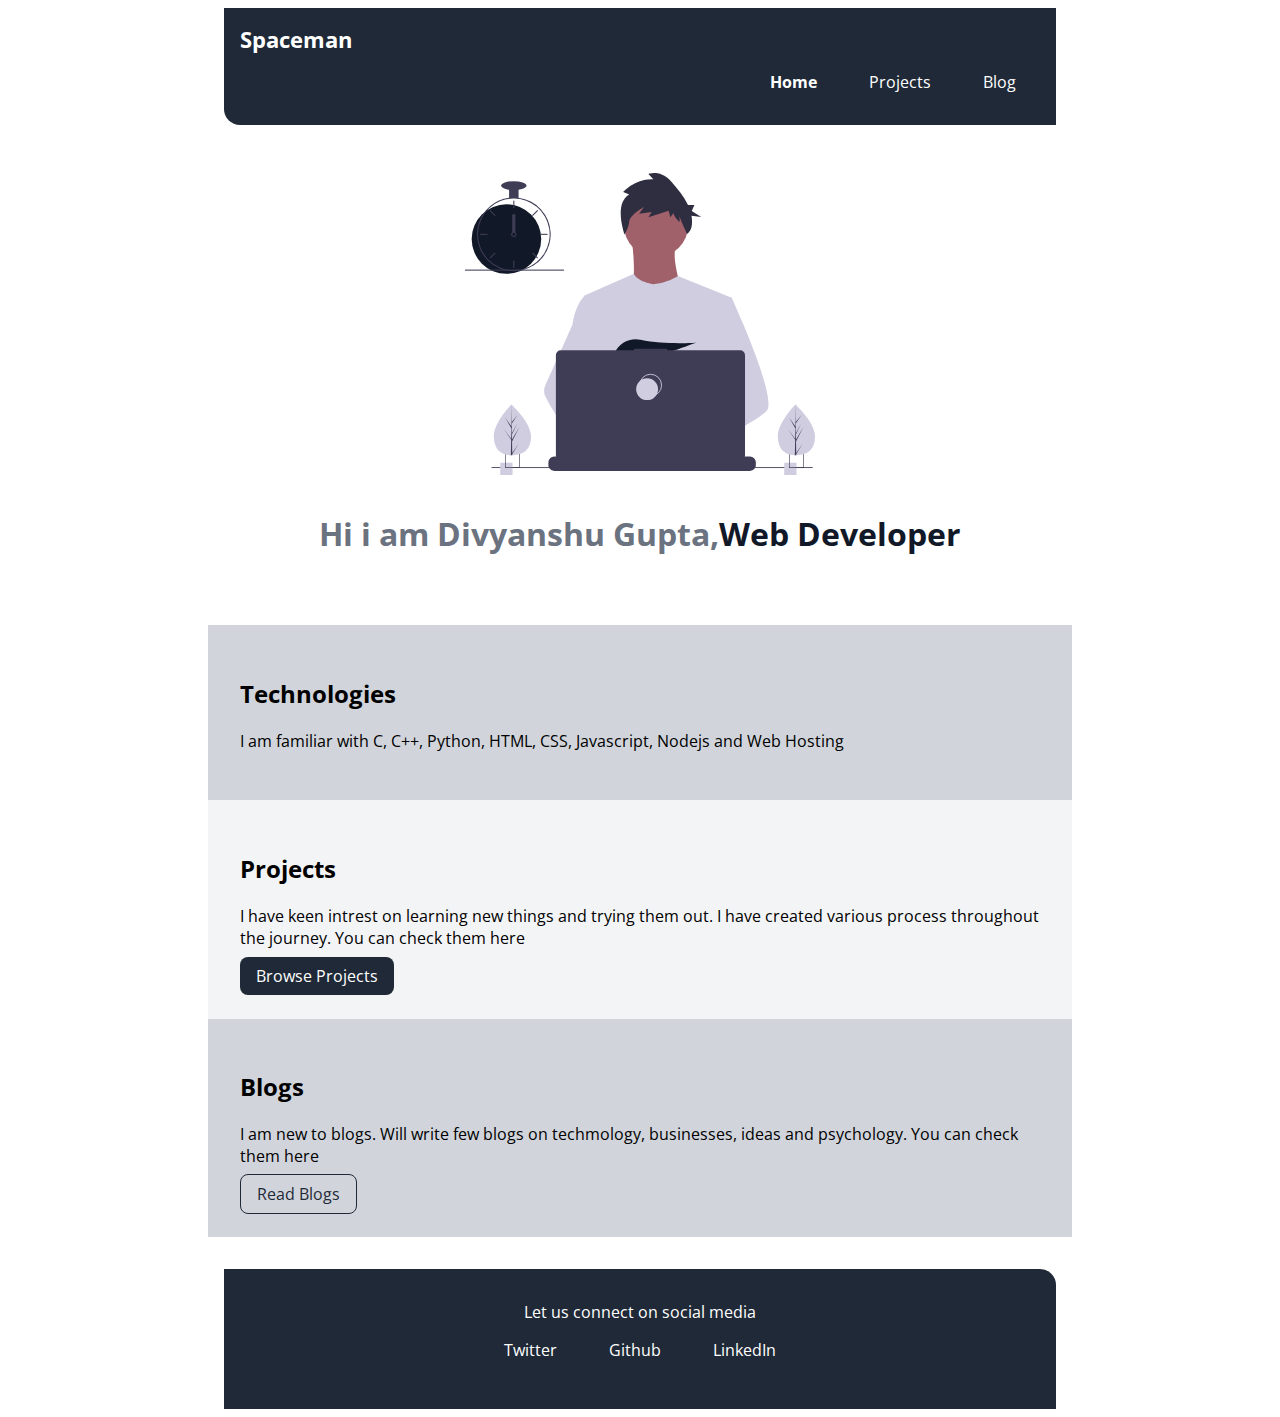
==== index.html @ 64ac0c8d "Initial Commit" ====
<!DOCTYPE html>
<html lang="en">
<head>
    <meta charset="UTF-8">
    <meta name="viewport" content="width=device-width, initial-scale=1.0">
    <title>Spaceman | Home</title>
    <link href="style.css" rel="stylesheet" />
</head>
<body>
    <nav class="navigation container-center">
        <div class="nav-brand">Spaceman</div>
        <ul class="list-non-bullet nav-pills">
            <li class="list-item-inline"><a class="link link-active" href="/">Home</a></li>
            <li class="list-item-inline"><a class="link" href="/projects.html">Projects</a></li>
            <li class="list-item-inline"><a class="link" href="/blog.html">Blog</a></li>
        </ul>
    </nav>

    <header class="imagesection">
        <img class="imagesection-img" src="/images/main.svg" alt="Boy doing coding">
        <h1 class="imagesection-heading">Hi i am Divyanshu Gupta,<span class="heading-span">Web Developer</span></h1>
    </header>

    <section class="container-center section ow">
        <h2>Technologies</h2>
        <p>I am familiar with C, C++, Python, HTML, CSS, Javascript, Nodejs and Web Hosting</p>
    </section>

    <section class="container-center section now">
        <h2>Projects</h2>
        <p>I have keen intrest on learning new things and trying them out. I have created various process throughout the journey. You can check them here</p>
        <a class="link link-primary" href="/">Browse Projects</a>
    </section>

    <section class="container-center section ow">
        <h2>Blogs</h2>
        <p>I am new to blogs. Will write few blogs on techmology, businesses, ideas and psychology. You can check them here</p>
        <a class="link link-secondary" href="/">Read Blogs</a> 
    </section>

    <footer class="footer container-center">
        <div class="footer-heading">Let us connect on social media</div>
        <ul class="social-links list-non-bullet">
            <li class="list-item-inline"><a class="link" href="https://twitter.com/DIVYANS66942296">Twitter</a></li>
            <li class="list-item-inline"><a class="link" href="https://github.com/Divyanshu-19">Github</a></li>
            <li class="list-item-inline"><a class="link" href="/">LinkedIn</a></li>
        </ul>
    </footer>
</body>
</html>
---- style.css ----
@import url("https://fonts.googleapis.com/css2?family=Open+Sans:wght@400;600&display=swap");

:root {
  --primary-color: #1f2937;
  --dark-gray: #111827;
  --off-white: #d1d5db;
  --non-off-white: #f3f4f6;
  --image-heading: #6b7280;
}

body {
  font-family: "Open Sans", sans-serif;
}

.container-center {
  max-width: 800px;
  margin: auto;
}

.link {
  text-decoration: none;
  padding: 0.5rem 1rem;
}

.link-primary {
  background-color: var(--primary-color);
  color: white;
  border-radius: 0.5rem;
}

.link-secondary {
  color: var(--primary-color);
  border-radius: 0.5rem;
  border: 1px solid var(--primary-color);
}

.list-non-bullet {
  list-style: none;
}

.list-item-inline {
  display: inline;
  padding: 0rem 0.5rem;
}

.navigation {
  background-color: var(--primary-color);
  color: white;
  padding: 1rem;
  border-bottom-left-radius: 1rem;
}

.navigation .nav-brand {
  font-weight: bold;
  font-size: 1.4rem;
}

.navigation .link {
  color: white;
}

.navigation .nav-pills {
  text-align: right;
}

.navigation .link-active {
  font-weight: bold;
}

.imagesection {
  padding: 3rem;
}

.imagesection .imagesection-img {
  max-width: 350px;
  display: block;
  margin: auto;
}

.imagesection-heading {
  padding-top: 1rem;
  color: var(--image-heading);
  text-align: center;
}

.imagesection-heading .heading-span {
  color: var(--dark-gray);
}

.section {
  padding: 2rem;
}

.section h3 {
  text-align: center;
}

.ow {
  background-color: var(--off-white);
}

.now {
  background-color: var(--non-off-white);
}

.footer {
  margin-top: 2em;
  background-color: var(--primary-color);
  padding: 2rem 1rem;
  color: white;
  text-align: center;
  border-top-right-radius: 1rem;
}

.footer .link {
  color: white;
}

.footer ul {
  padding-inline-start: 0px;
}

.project-section {
  margin: 1rem 0rem;
  border-radius: 1rem;
}
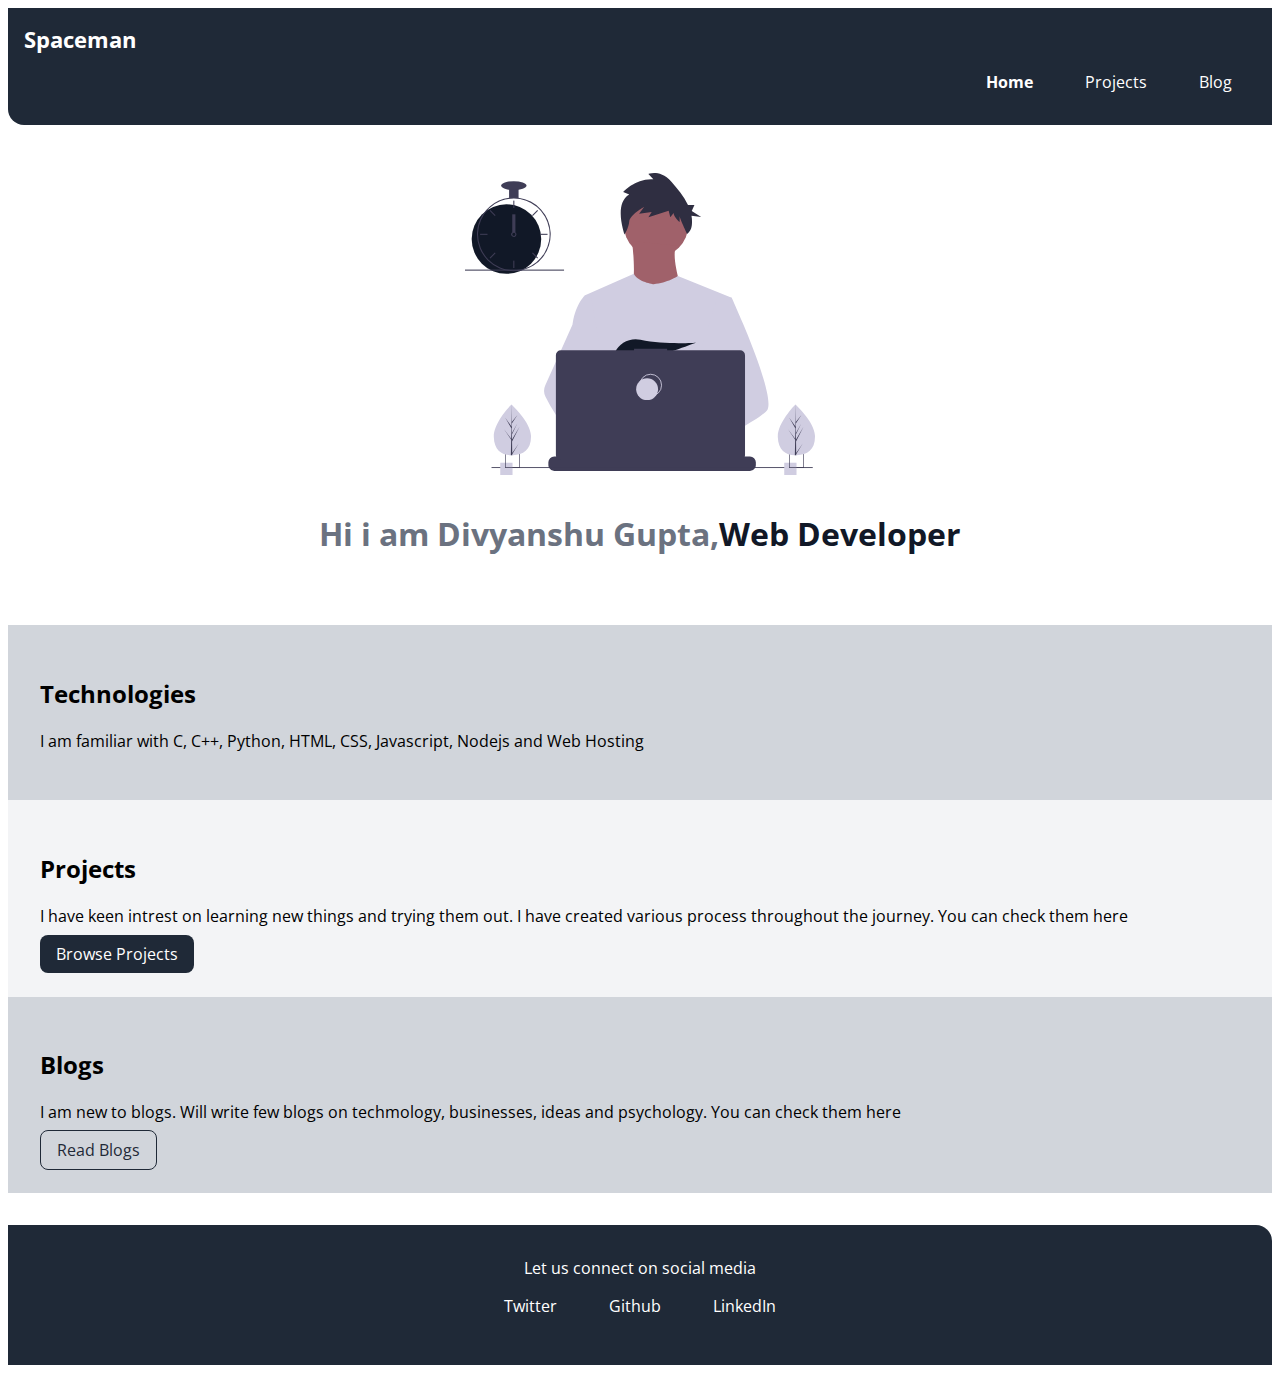
==== commit 9d1c2e66: "Changed Link and added Projects" ====
--- a/index.html
+++ b/index.html
@@ -41,9 +41,9 @@
     <footer class="footer container-center">
         <div class="footer-heading">Let us connect on social media</div>
         <ul class="social-links list-non-bullet">
-            <li class="list-item-inline"><a class="link" href="https://twitter.com/DIVYANS66942296">Twitter</a></li>
+            <li class="list-item-inline"><a class="link" href="https://twitter.com/TheTrueDevology">Twitter</a></li>
             <li class="list-item-inline"><a class="link" href="https://github.com/Divyanshu-19">Github</a></li>
-            <li class="list-item-inline"><a class="link" href="/">LinkedIn</a></li>
+            <li class="list-item-inline"><a class="link" href="https://www.linkedin.com/in/divyansh-gupta-3295621a5/">LinkedIn</a></li>
         </ul>
     </footer>
 </body>
--- a/style.css
+++ b/style.css
@@ -13,7 +13,7 @@
 }
 
 .container-center {
-  max-width: 800px;
+  /* max-width: 800px; */
   margin: auto;
 }
 
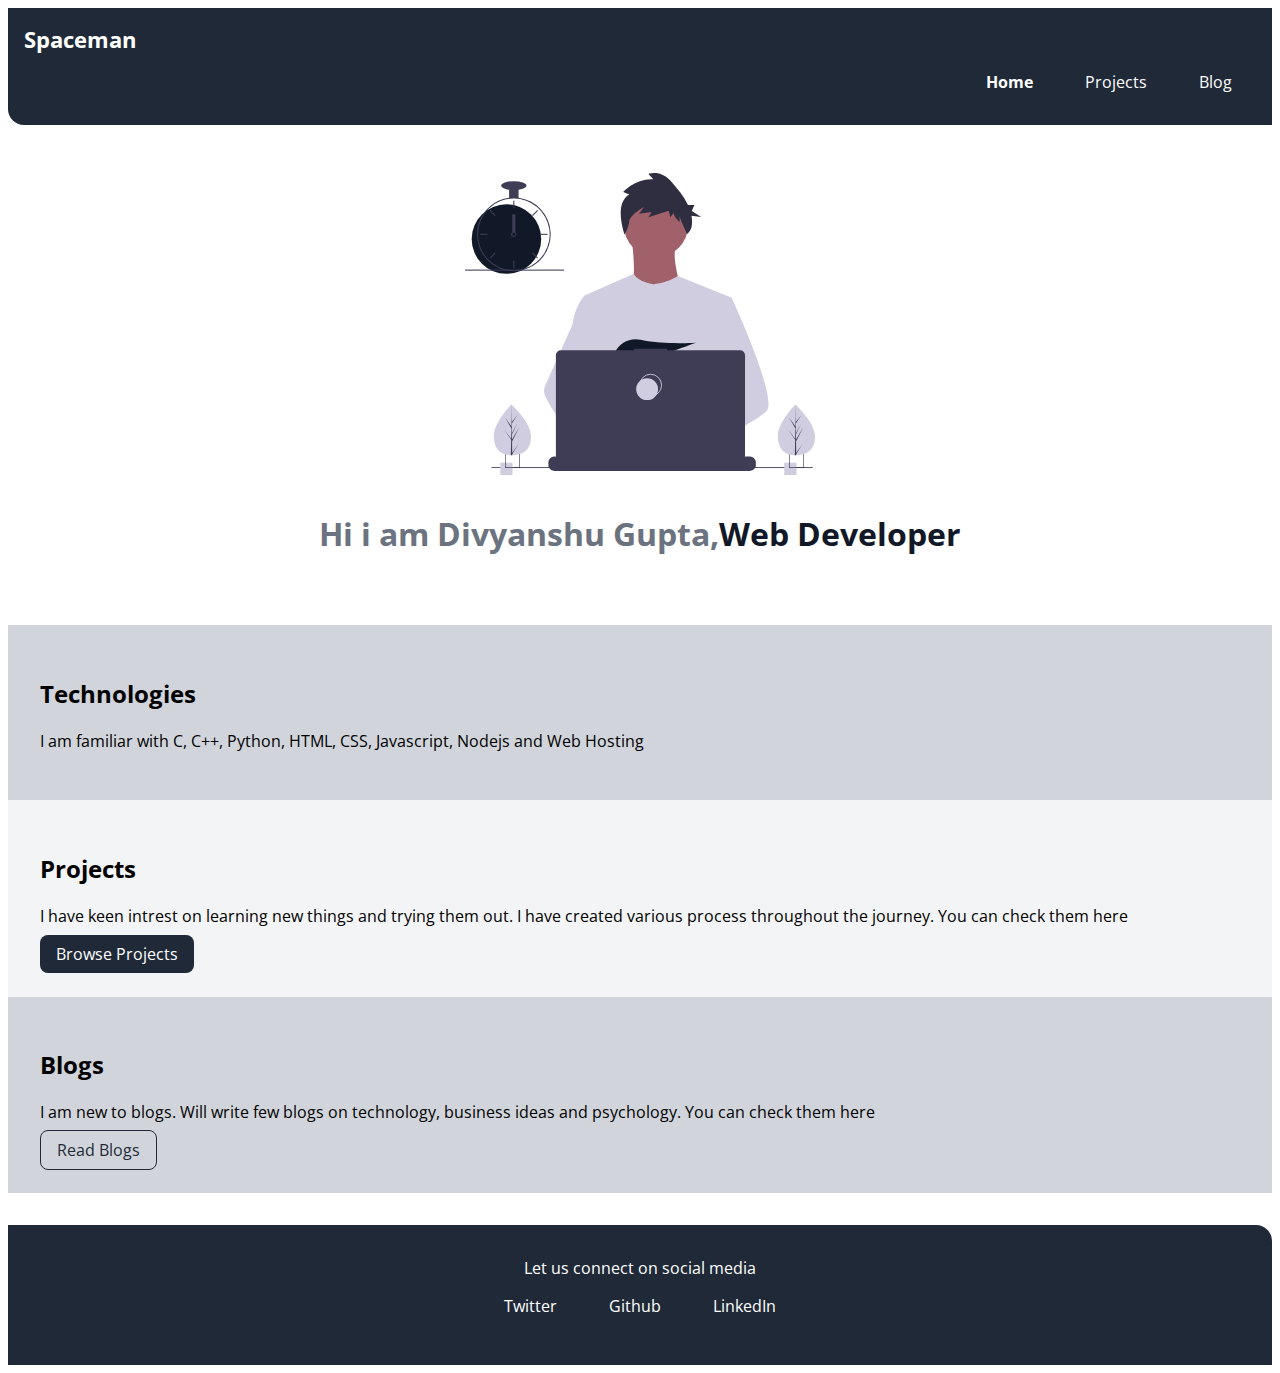
==== commit 6fe47306: "Update index.html" ====
--- a/index.html
+++ b/index.html
@@ -29,13 +29,13 @@
     <section class="container-center section now">
         <h2>Projects</h2>
         <p>I have keen intrest on learning new things and trying them out. I have created various process throughout the journey. You can check them here</p>
-        <a class="link link-primary" href="/">Browse Projects</a>
+        <a class="link link-primary" href="/projects.html">Browse Projects</a>
     </section>
 
     <section class="container-center section ow">
         <h2>Blogs</h2>
-        <p>I am new to blogs. Will write few blogs on techmology, businesses, ideas and psychology. You can check them here</p>
-        <a class="link link-secondary" href="/">Read Blogs</a> 
+        <p>I am new to blogs. Will write few blogs on technology, business ideas and psychology. You can check them here</p>
+        <a class="link link-secondary" href="/blog.html">Read Blogs</a> 
     </section>
 
     <footer class="footer container-center">
